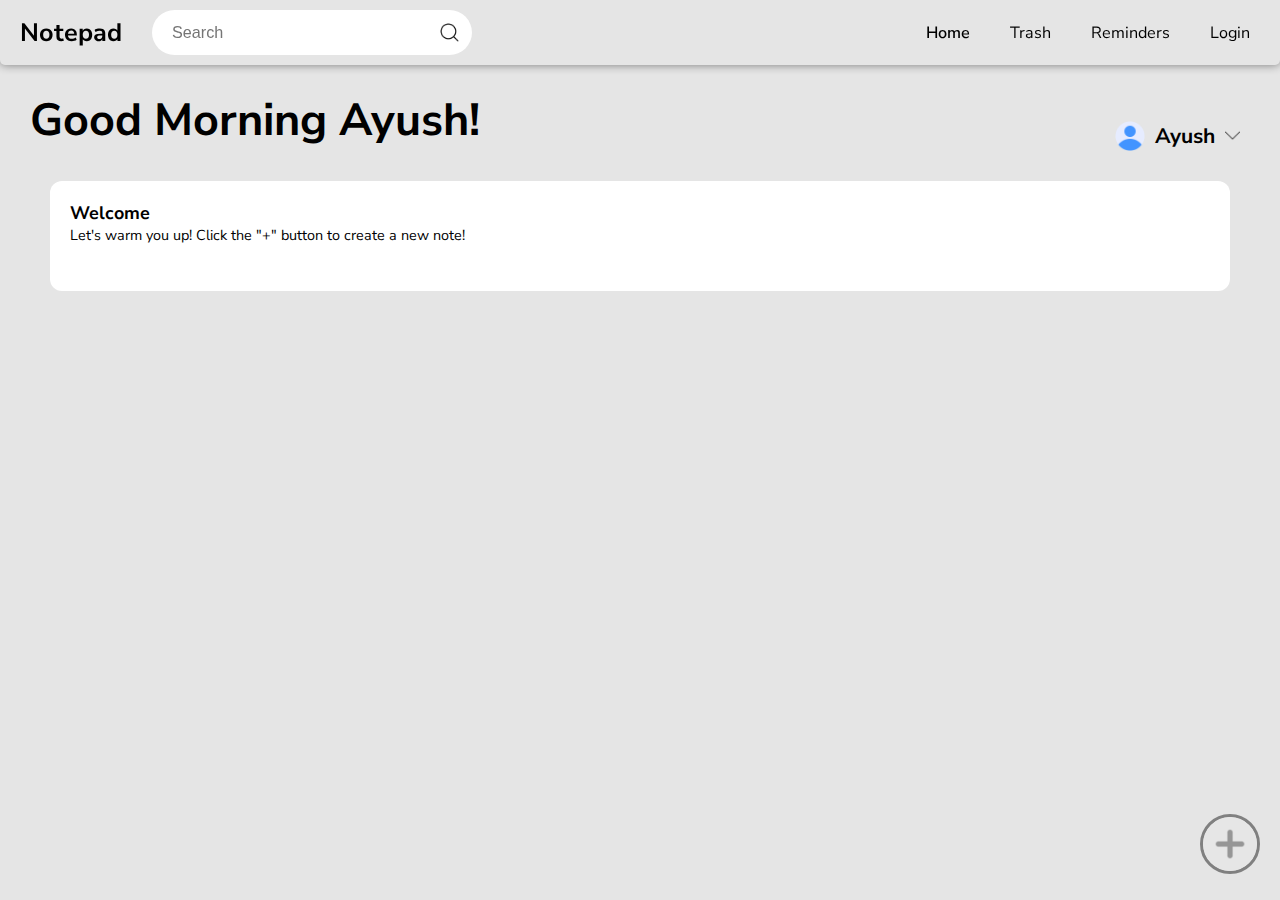
==== html/index.html @ 03faa2c9 "Update and rename home.html to index.html" ====
<!DOCTYPE html>
<html lang="en">
<head>
    <meta charset="UTF-8">
    <meta name="viewport" content="width=device-width, initial-scale=1.0">
    <title>Notes</title>
    <link rel="stylesheet" href="/css/home.css">
    <link href="https://fonts.googleapis.com/css2?family=Montserrat&family=Nunito+Sans:opsz@6..12&display=swap" rel="stylesheet">
</head>
<body>
  
  
    <div class="page grid">
        <!-- DESKTOP NAVBAR -->
        <nav class="desktop">
            <ul><div class="left">

              <div id="logo"><h3>Notepad</h3></div>
              
              <li class="search-container">
                <input type="search" placeholder="Search">
                <img src="/assets/search.png" alt="">
              </li>
            </div>
              
                <div class="right">

                  <li><a href="/html/home.html" class="active-nav">Home</a></li>
                  <li><a href="/html/archive.html">Trash</a></li>
                  <li><a href="/html/reminder.html">Reminders</a></li>
                  <!-- <li><a href="/html/to_do.html">To-Do</a></li> -->

                  <li id="login"><a href="/html/login.html">Login</a></li>
                </div>
                
            </ul>
        </nav>

        <nav class="mobiles-top">
            <h2>Notepad</h2>
            <img src="/assets/user.png" alt="">
        </nav>
        <nav class="mobiles-bottom">
            <ul>
              
                
              <li id="home-icon" class="nav-link" onclick="highlightButton(event, 'home')"><a href="/html/home.html"><img src="/assets/home2.png" alt=""><h4>Home</h4></a></li>
              <li id="delete-icon" class="nav-link" onclick="highlightButton(event, 'archive')"><a href="/html/archive.html"><img src="/assets/delete2.png" alt=""><h4>Trash</h4></a></li>
              <li id="reminder-icon" class="nav-link" onclick="highlightButton(event, 'notification')"><a href="/html/reminder.html"><img src="/assets/reminder.png" alt=""><h4>Reminders</h4></a></li> 
              
              <li id="setting-icon" class="nav-link" onclick="highlightButton(event, 'setting')"><a href="/html/profile.html"><img src="/assets/profile.png" alt=""><h4>Profile</h4></li></a>
            </ul>
        </nav>

        <div class="main ">

            <section class="top">
                <h1 class="welcome">
                    Good Morning Ayush!
                </h1>
                <div class="profile">
                  <img src="/assets/user.png" alt="" id="profile-img">
                  <h3>Ayush</h3>
                  <img src="/assets/down-arrow.png" alt="" id="dropdown" >
                  <div class="dropdown-content">
                    <!-- <a href="">Change Theme</a> -->
                    <a href="/html/profile.html">My Profile</a>
                    <a href="">Contact Us</a>
                    <a href="" id="logout-btn">Logout</a>
                  </div>
                </div>
                <section class="search-container">
                  <input type="search" placeholder="Search">
                </section>
            </section>
            <div class="new-note">
                <a href="#" onclick="return openPopup(event)">
                    <img src="/assets/plus-new.png" alt="">
                </a>
            </div>
            <div id="popup" class="popup">
                <div class="popup-content">
                  <span class="close" onclick="closePopup()">&times;</span>
                  <h3>Add a new note</h3>
                  <textarea id="topicInput" placeholder="Enter your topic here" maxlength="50"></textarea>
                  <textarea id="noteInput" placeholder="Enter your note here" oninput="adjustTextareaHeight(this)"></textarea>
                  <button onclick="submitNote()">Create</button>
                </div>
              </div>
              
            <section class="box-container grid">
              <a href="/html/notes-page.html">
                
              <div class="box">
                
                    
                
                <h2>Welcome</h2>
                <p>Let's warm you up! Click the "+" button to create a new note!</p>
            </div></a>
        </section>
             
        </div>

    </div>
</body>
<script>
    
  function openPopup() {
    document.getElementById('popup').style.display = 'block';
  }

  function closePopup() {
    document.getElementById('popup').style.display = 'none';
  }
  function submitNote() {
    const topicInput = document.getElementById('topicInput').value;
    const noteInput = document.getElementById('noteInput').value;
    
    if (topicInput.length > 50) {
      alert('The title of your note must be 50 characters or less.');
      return;
    }
    const boxContainer = document.querySelector('.box-container');
    const newBox = document.createElement('div');
    newBox.classList.add('box');
    newBox.innerHTML = `
    <img src="/NOTES WEBSITE/assets/delete2.png" alt="">
      <h2>${topicInput}</h2>
      <p>${noteInput}</p>
    `;
    boxContainer.appendChild(newBox);



  // Clear the text areas after submitting the note
  document.getElementById('topicInput').value = '';
  document.getElementById('noteInput').value = '';
    // Close the popup after submitting the note
    closePopup();
  }

  const MAX_HEIGHT = 450;
  function adjustTextareaHeight(textarea) {
    textarea.style.height = 'auto'; // Reset the height to auto to calculate the new height
    textarea.style.height = Math.min(textarea.scrollHeight, MAX_HEIGHT) + 'px'; // Set the new height
  }

  let prevClickedButton = null;

function highlightButton(event, target) {
  const navLinks = document.querySelectorAll('.mobiles-bottom .nav-link');

  // Remove active class from the previously clicked button
  if (prevClickedButton) {
    prevClickedButton.classList.remove('active');
  }

  // Toggle active class on the clicked nav-link
  event.target.classList.toggle('active');

  // Store the currently clicked button as the previously clicked button
  prevClickedButton = event.target;
}



// DROPDOWN CONTENT 
document.addEventListener('DOMContentLoaded', function () {
        const dropdown = document.getElementById('dropdown');
        const dropdownContent = document.querySelector('.dropdown-content');

        dropdown.addEventListener('click', function () {
            // Toggle the display property of dropdownContent
            dropdownContent.style.display = (dropdownContent.style.display === 'block') ? 'none' : 'block';
        });

        document.addEventListener('click', function (event) {
            // Check if the clicked element is outside the .dropdown-content
            if (!dropdownContent.contains(event.target) && event.target !== dropdown) {
                // If so, hide the dropdown content
                dropdownContent.style.display = 'none';
            }
        });
    });




</script>
</html>
---- css/home.css ----
* {
    margin: 0;
    padding: 0;
    box-sizing: border-box;
}
/* SCROLLBAR  */
::-webkit-scrollbar {
    width: 8.5px;
  }
  ::-webkit-scrollbar-track {
    background: #929292;
  }
  ::-webkit-scrollbar-thumb {
    background: #535353;
    border-radius: 20px;
  }
  ::-webkit-scrollbar-thumb:hover{
    background: rgb(74, 74, 74);
  }
:root {
    --p_color: rgb(229, 229, 229);
    --nav_color: rgb(36, 36, 36);
    --nav_txt: rgb(191, 189, 189);
}

body {
    overflow-x: hidden;
    background-color: var(--p_color);
    font-size: 18px;
    font-family: 'Nunito Sans', sans-serif;
}
.box img{
    display: none;}

.profile {
    display: none;
}
.active-nav{
    font-weight: 600;
}

a {
    text-decoration: none;
}

li {
    list-style: none;
}

.desktop a:hover{
    font-weight: 900;
}

.popup {
    display: none;
    position: fixed;
    z-index: 1;
    left: 0;
    top: 0;
    width: 100%;
    height: 100%;
    background-color: rgba(0, 0, 0, 0.5);
    backdrop-filter: blur(3px);
}

.popup-content h3 {
    color: black;
}

.popup-content {
    display: flex;

    flex-direction: column;
    background-color: white;
    margin: 15% auto;
    padding: 20px;
    border: 1px solid #888;
    width: 80%;
    border-radius: 10px;
}

.close {
    color: #aaa;
    float: right;
    width: 20px;
    font-size: 28px;
    font-weight: bold;
    cursor: pointer;
}

.profile img {
    width: 50px;
    display: none;
}

.close:hover,
.close:focus {
    color: black;
    text-decoration: none;
    cursor: pointer;
}

.dropdown-content {
    display: none;
}


textarea {
    align-items: center;
    margin: 20px auto;
    width: 100%;
    height: 100px;
    padding: 10px;
    background: var(--p_color);
    color: var(--nav_txt);
    border: none;
    border-radius: 10px;
    resize: vertical;
    font-size: 1.2em;
    color: black;
    font-family: 'Nunito Sans', sans-serif;

}

button {
    background-color: var(--p_color);
    color: black;
    border-radius: 10px;
    border: none;
    padding: 10px 20px;
    cursor: pointer;
}




.box-container {
    margin: 0px 20px;
    margin-bottom: 100px;
    grid-gap: 10px;
    display: grid;
    grid-template-columns: repeat(auto-fit, minmax(300px, 1fr));
    grid-auto-rows: minmax(100px, auto);
}

.box {
    width: 100%;
    min-height: 110px;
    word-wrap: break-word;
    border-radius: 12px;
    background-color: white;
    padding: 20px;
    color: black;
}
.box img {
    position: absolute;
    top: 10px;
    right: 10px;
    width: 15px;
    filter: opacity(0.5);
    transition: 0.2s all ease-in-out;
  }

.box h2 {
    font-size: 1em;
}

.box p {
    font-size: 0.8em;
}



/* MOBILES */
@media screen and (max-width:800px) {
    .mobiles-top {
        width: 100%;
        background-color: var(--p_color);
        color: black;
        display: inline-block;
        padding: 20px;
        border-radius: 5px;
        border-top-left-radius: 0px;
        border-top-right-radius: 0px;
        box-shadow: 0px 0px 20px rgba(0, 0, 0, 0.199);
        position:sticky;
        top: 0;
    }

    .desktop {
        display: none;
    }

    .mobiles-top h2 {
        float: left;

    }

    .main {
        grid-column: 1/8;


    }
    
    .top {
        display: flex;
        flex-direction: column;
        justify-content: center;
        align-items: center;
    }

    .top h1 {
        margin: 20px;
    }

    .mobiles-bottom {
        justify-content: space-evenly;
        align-items: center;
        text-align: center;
        margin: auto;
        display: flex;
        position: fixed;
        flex-wrap: nowrap;
        bottom: 0px;
        width: 100%;
        flex-direction: row;
        border-radius: 15px;
        border-bottom-left-radius: 0px;
        border-bottom-right-radius: 0px;

        box-shadow: 0px 0px 20px rgba(58, 58, 58, 0.249);
        background-color: var(--p_color);
        border-top: 1px solid var(--p_color);
    }

    .mobiles-bottom li {
        width: 70px;
        text-align: center;
        /* margin: 0px 30px; */
        padding: 10px;
        display: inline-block;
    }

    .mobiles-bottom img {
        display: inline-block;
        filter: opacity(0.5);
        width: 25px;

    }

    .mobiles-bottom h4 {
        color: var(--nav_txt);
        font-size: 0.6em;
        /* align-items: center; */
        text-align: center;
    }

    #home-icon {
        float: left;
    }

    

   

    .welcome {
        width: 100%;
        display: block;
        text-align: center;
    }

    .new-note {
        position: fixed;
        bottom: 80px;
        right: 10px;

    }

    .new-note img {
        border-radius: 100px;
        width: 60px;
        box-shadow: 0px 0px 20px rgba(64, 25, 25, 0.636);
        filter: brightness(.8);
    }

    .search-container {
        margin: 20px;
        margin-bottom: 40px;
        padding: 5px 10px;
        max-width: 200px;
        background-color: white;
        border-radius: 10px;
    }

    .search-container input {
        border: none;
        max-width: 150px;
        color: black;
        background-color: white;
        outline: none;
        font-family: 'Nunito Sans', sans-serif;

    }

    .search-container input::placeholder {
        color: var(--nav_txt);
        align-items: center;
    }

    .mobiles-top img {
        width: 35px;
        float: right;
        box-shadow: 0px 0px 20px rgba(0, 0, 0, 0.582);
        border-radius: 100px;
    }

    .mobiles-bottom .active {
        filter: brightness(1);
        /* border-bottom: 1px solid black; */
    }
    




}

/* THINNER MOBILES  */
@media screen and (max-width: 320px) {
    .mobiles-bottom li {
        /* margin: 10px; */
        width: 23%;
        padding: 10px 20px;
        text-align: center;
        align-items: center;
        margin: 0;
    }

    .new-note {
        right: 20px;
        bottom: 70px;
    }

    .new-note img {
        width: 50px;
    }

    .mobiles-bottom img {
        align-items: center;
        width: 22px;
    }

    .mobiles-bottom h4 {
        display: none;
        font-size: 0.4em;
    }

    .mobiles-top h2 {
        font-size: 1em;
    }
    .mobiles-top{
        border-radius: 5px;
        border-top-left-radius: 0px;
        border-top-right-radius: 0px;
    }

    .mobiles-top img {
        width: 25px;
    }

    .welcome {
        font-size: 1.1em;
    }

    .box h2 {
        font-size: 0.8em;
    }
}


/* DESKTOP  */


@media screen and (min-width: 800px) {
    body {
        height: 100%;
    }

    .mobiles-top {
        display: none;
    }

    .mobiles-bottom {
        display: none;
    }

    .new-note img {
        width: 100px;
    }

    .popup-content {
        position: fixed;
        left: 10%;

    }

    .desktop {
        position: fixed;
        top: 0;
        width: 100%;
        box-shadow: 0px 0px 10px rgba(0, 0, 0, 0.468);
        border-radius: 5px;
        border-top-left-radius: 0px;
        border-top-right-radius: 0px;
        background-color: var(--p_color);
    }

    .desktop ul {
        display: flex;

    }

    .right {
        display: flex;
        position: fixed;
        right: 10px;
    }
    

    .profile {
        display: flex;
        align-items: center;
        transition-delay: 0.5s;

        /* align-self: center; */
        flex-direction: row;
        transition: 0.5s ease-in-out;
    }

    .profile img {
        width: 30px;
        margin: 10px;
        height: 30px;
        display: inline-block;
    }

    #dropdown {
        margin: 10px;
        width: 15px;
        height: 15px;
        cursor: pointer;
    }

    #logo {
        cursor: pointer;
        margin: 0px 20px;
        font-size: 1.2em;
        align-items: center;
        align-self: center;
    }

    .desktop a {
        color: black;
        font-size:0.9em;
    }

    .desktop li {
        justify-content: flex-end;
        color: black;
        padding: 10px;

        margin: 10px 10px;
    }

    .top {
        display: flex;
        flex-direction: column;
        align-items: center;
        align-self: center;

    }

    .welcome {
        color: black;
        justify-content: flex-start;
        width: 100%;
        font-size: 2.5em;
        margin-bottom: 30px;
    }

    .new-note {
        position: fixed;
        bottom: 20px;
        right: 20px;
    }

    .new-note img {
        width: 60px;
        border: 3px solid gray;
        border-radius: 100px;
    }

    .main {
        grid-column: 1/8;
        margin: 20px;
        margin-top: 80px;
        padding: 10px;
    }

    .main .search-container {
        display: none;
    }

    .search-container img {
        width: 25px;
        align-self: center;
        align-items: center;
        float: right;
        margin: 0px 0px;
    }

    .search-container {
        /* margin: 0px 10px; */
        align-self: center;
        width: 25%;
        align-items: center;
        background-color: white;
        border-radius: 30px;


    }

    .search-container input {
        padding: 0px;
        border: none;
        width: 90%;
        outline: none;
        padding-left: 10px;
        background-color: white;
        font-size: 0.9em;
        align-self: center;
        align-items: center;

    }

    .top {
        flex-direction: row;
    }

    .dropdown-content {
        display: none;
        position: absolute;
        top: 100px;
        min-width: 160px;
        border-radius: 20px;
        box-shadow: 0px 0px 16px 0px rgba(124, 235, 248, 0.4);
        z-index: 1;
    }

    .dropdown-content a {
        color: black;
        padding: 12px 16px;
        background-color: rgba(255, 255, 255, 0.368);
        text-decoration: none;
        display: block;
        margin: 5px;
        transition: 0.2s ease-in-out;
        border-radius: 15px;
    }
    .dropdown-content a:nth-child(3):hover{
        background-color: rgb(241, 241, 122);
    }
    .dropdown-content a:nth-child(2):hover{
        background-color: rgb(94, 193, 254);
    }
    .dropdown-content #logout-btn{
        background-color: rgb(251, 111, 111);
    }
    .dropdown-content #logout-btn:hover{
        background-color: red;
    }
    .dropdown-content a:hover {
        background-color: #ddd;

    }

    /* .profile:hover .dropdown-content {
        display: block;
        transition: 0.5s ease-in-out;
    } */

    .left {
        display: flex;
        width: 100%;
    }
    .box-container{
    grid-template-columns: repeat(auto-fit, minmax(300px, 1fr));
    }
    .popup-content{
        max-height: 70%;
    }
    .box{
        transition: 0.15s ease-in-out;
    }
    .box img{
        display: none;
        margin-top: 10px;
        width: 15px;
        float: right;
        filter: opacity(0.5);
        transition: 0.2s all ease-in-out;
    }
    .box:hover{
        transform: scale(1.02);
        
    }
    .box img:hover{
        filter: opacity(1);
        filter: drop-shadow(0px 0px 10px black);
    }
    .box:hover img{
        display: inline-block;
    }
    .box p{
        white-space: nowrap;
        overflow: hidden;
        text-overflow: ellipsis;
        max-width: 100%;
        transition: 0.5s all ease-in-out;
    }

    .box:hover p {
        white-space: normal;
        overflow: visible;
        text-overflow: unset;
    }
}

/* WIDE SCREENS */
@media screen and (min-width:1200px) {
    .popup-content {
        position: fixed;
        left: 10%;
        top: -20%;
    }
}

@media (prefers-color-scheme: dark){
    body{
        background-color: rgb(23, 23, 23);
        color: white;
    }
    .welcome{
        color: white;
    }
    .mobiles-bottom{
        background-color: var(--nav_color);
        border: none;
    }
    .mobiles-bottom img{
        filter: invert();
    }
    .box{
        background-color: var(--nav_color);
        color: white;
    }
    .mobiles-top h2{
        color: white;
    }
    .mobiles-top{
        background-color: var(--nav_color);

    }
    .popup-content h3{
        
        color: white;
    }
    .popup-content{
        background-color: rgb(23, 23, 23);
    }
    .popup-content textarea{
        background-color: var(--nav_color);
        color: white;
    }
    .popup-content button{
        background-color: var(--nav_color);
        color: white;
    }
    .desktop{
        background-color: var(--nav_color);
    }
    .desktop a{
        color: white;

    }
    .box img {
        filter: invert();
    }
    .box img:hover{
        filter: drop-shadow(0px 0px 10px white);
    }
    .dropdown-content{
        background-color: black;
    }
    #dropdown{
        filter: invert();
    }
    .dropdown-content a:hover {
        
        background-color:rgb(188, 186, 186);

    }
    .search-container{
        background-color: gray;
    }
    .search-container img{
        filter: invert();
    }
    .search-container input{
        background-color: gray;
        color: white;
    }
    .search-container input::placeholder{
        color: white;

    }
    .right li a:hover, #logo a h3{
        color: black;
    }
}
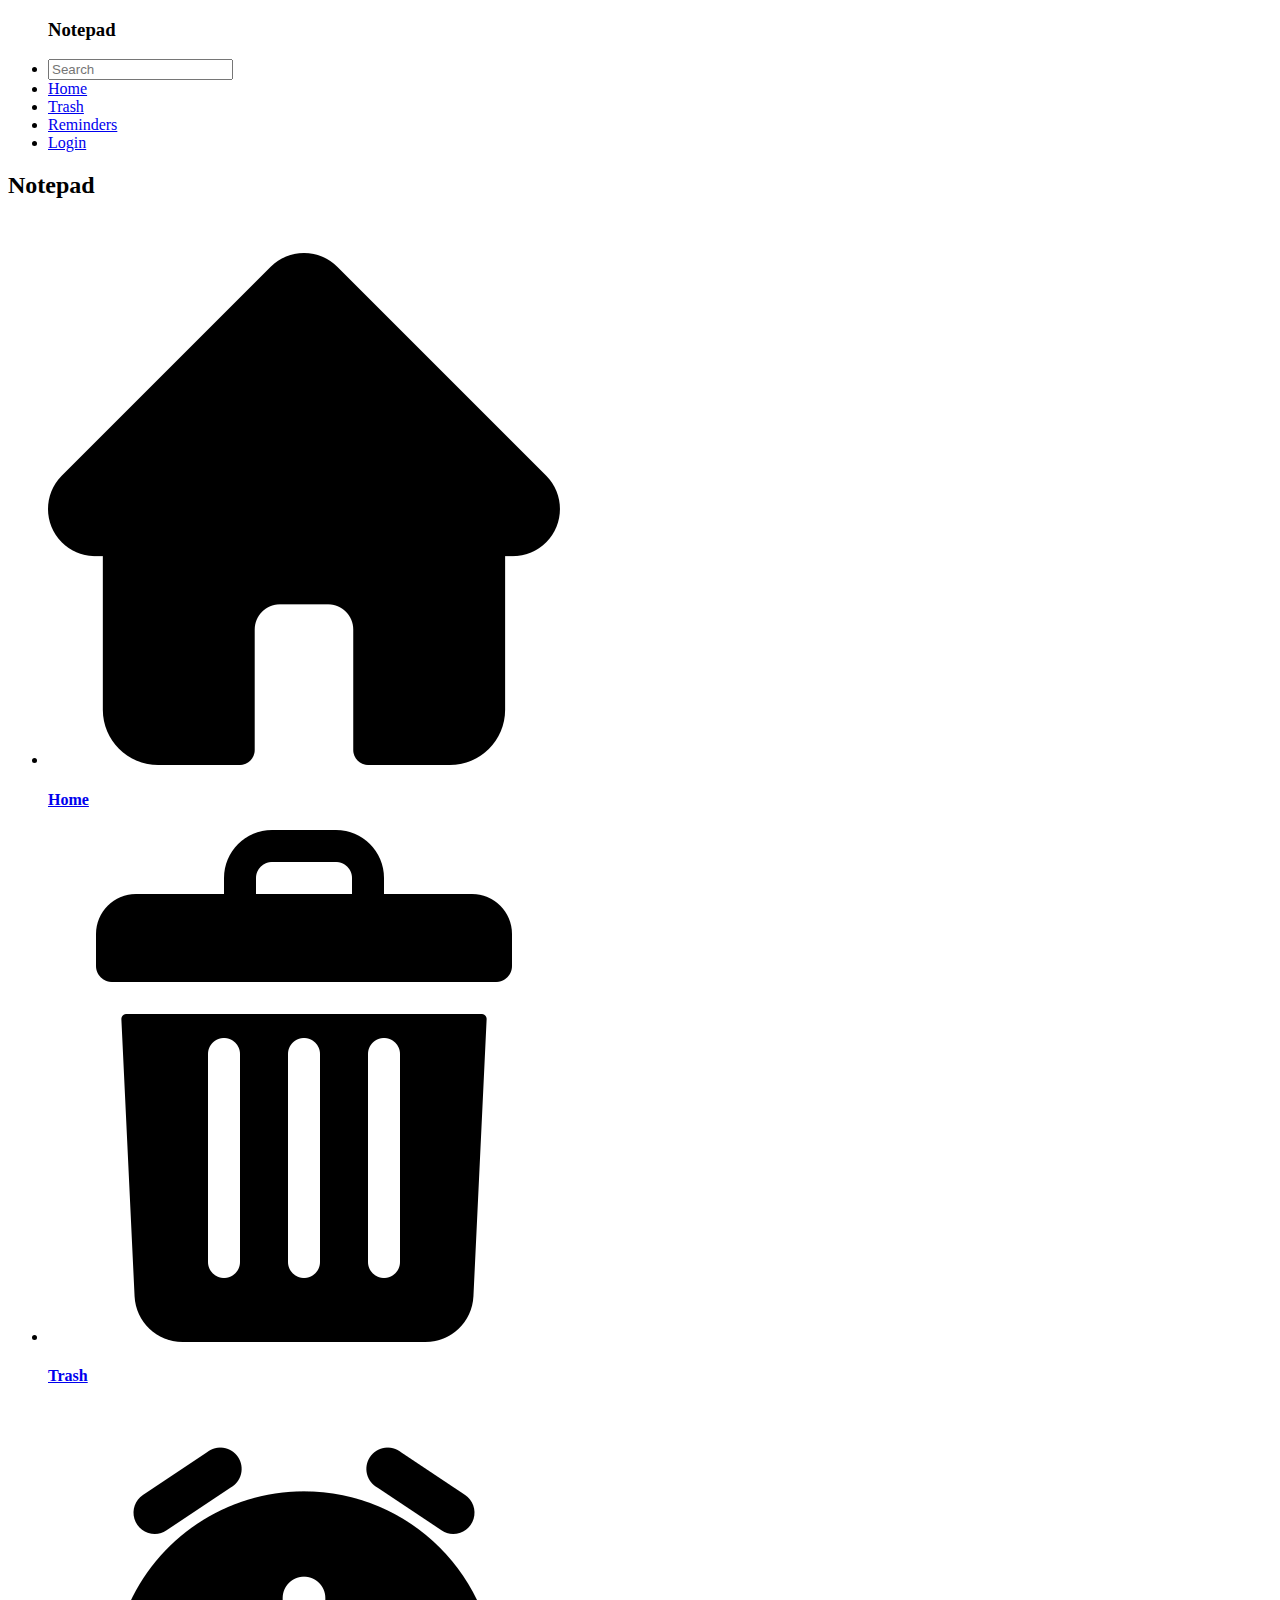
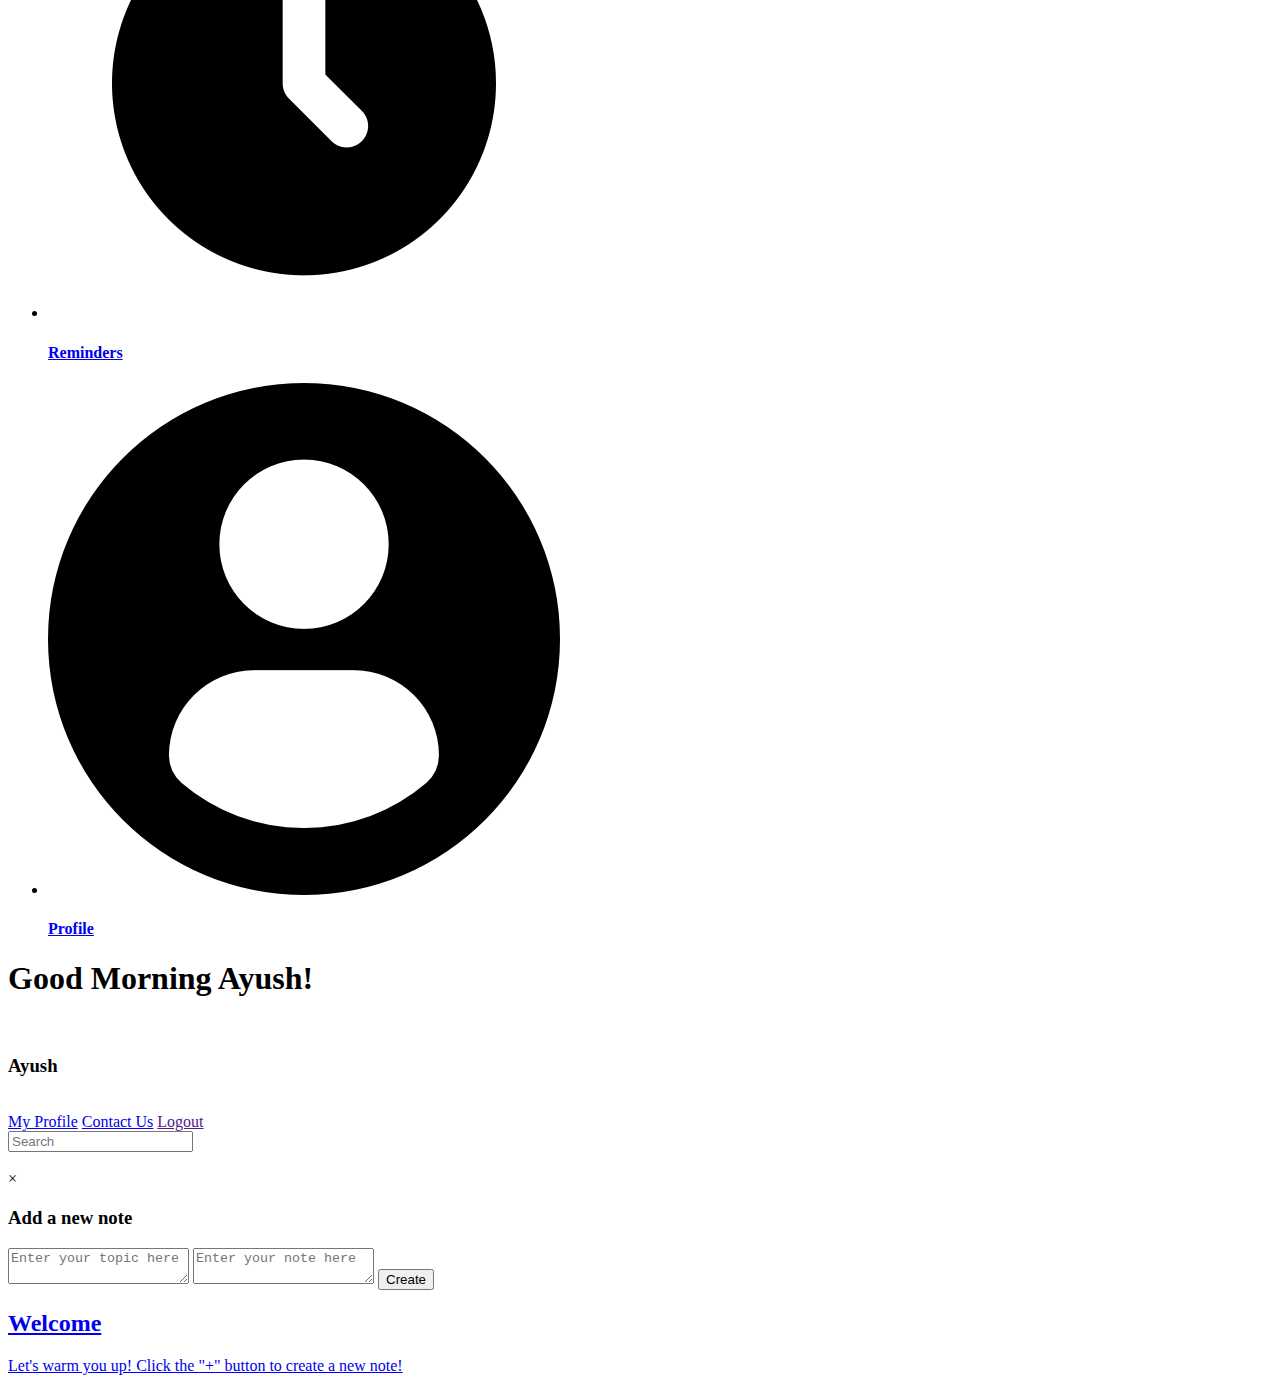
==== commit 8528d014: "Update index.html" ====
--- a/html/index.html
+++ b/html/index.html
@@ -4,14 +4,14 @@
     <meta charset="UTF-8">
     <meta name="viewport" content="width=device-width, initial-scale=1.0">
     <title>Notes</title>
-    <link rel="stylesheet" href="/css/home.css">
+    <link rel="stylesheet" href="./css/home.css">
     <link href="https://fonts.googleapis.com/css2?family=Montserrat&family=Nunito+Sans:opsz@6..12&display=swap" rel="stylesheet">
 </head>
 <body>
   
   
     <div class="page grid">
-        <!-- DESKTOP NAVBAR -->
+        <!-- DESKTOP NAVBAR --> 
         <nav class="desktop">
             <ul><div class="left">
 
@@ -19,18 +19,18 @@
               
               <li class="search-container">
                 <input type="search" placeholder="Search">
-                <img src="/assets/search.png" alt="">
+                <img src="./assets/search.png" alt="">
               </li>
             </div>
               
                 <div class="right">
 
-                  <li><a href="/html/home.html" class="active-nav">Home</a></li>
-                  <li><a href="/html/archive.html">Trash</a></li>
-                  <li><a href="/html/reminder.html">Reminders</a></li>
+                  <li><a href="./html/index.html" class="active-nav">Home</a></li>
+                  <li><a href="./html/archive.html">Trash</a></li>
+                  <li><a href="./html/reminder.html">Reminders</a></li>
                   <!-- <li><a href="/html/to_do.html">To-Do</a></li> -->
 
-                  <li id="login"><a href="/html/login.html">Login</a></li>
+                  <li id="login"><a href="./html/login.html">Login</a></li>
                 </div>
                 
             </ul>
@@ -38,17 +38,17 @@
 
         <nav class="mobiles-top">
             <h2>Notepad</h2>
-            <img src="/assets/user.png" alt="">
+            <img src="./assets/user.png" alt="">
         </nav>
         <nav class="mobiles-bottom">
             <ul>
               
                 
-              <li id="home-icon" class="nav-link" onclick="highlightButton(event, 'home')"><a href="/html/home.html"><img src="/assets/home2.png" alt=""><h4>Home</h4></a></li>
-              <li id="delete-icon" class="nav-link" onclick="highlightButton(event, 'archive')"><a href="/html/archive.html"><img src="/assets/delete2.png" alt=""><h4>Trash</h4></a></li>
-              <li id="reminder-icon" class="nav-link" onclick="highlightButton(event, 'notification')"><a href="/html/reminder.html"><img src="/assets/reminder.png" alt=""><h4>Reminders</h4></a></li> 
+              <li id="home-icon" class="nav-link" onclick="highlightButton(event, 'home')"><a href="./html/home.html"><img src="/assets/home2.png" alt=""><h4>Home</h4></a></li>
+              <li id="delete-icon" class="nav-link" onclick="highlightButton(event, 'archive')"><a href="./html/archive.html"><img src="/assets/delete2.png" alt=""><h4>Trash</h4></a></li>
+              <li id="reminder-icon" class="nav-link" onclick="highlightButton(event, 'notification')"><a href="./html/reminder.html"><img src="/assets/reminder.png" alt=""><h4>Reminders</h4></a></li> 
               
-              <li id="setting-icon" class="nav-link" onclick="highlightButton(event, 'setting')"><a href="/html/profile.html"><img src="/assets/profile.png" alt=""><h4>Profile</h4></li></a>
+              <li id="setting-icon" class="nav-link" onclick="highlightButton(event, 'setting')"><a href="./html/profile.html"><img src="/assets/profile.png" alt=""><h4>Profile</h4></li></a>
             </ul>
         </nav>
 
@@ -59,13 +59,13 @@
                     Good Morning Ayush!
                 </h1>
                 <div class="profile">
-                  <img src="/assets/user.png" alt="" id="profile-img">
+                  <img src="./assets/user.png" alt="" id="profile-img">
                   <h3>Ayush</h3>
-                  <img src="/assets/down-arrow.png" alt="" id="dropdown" >
+                  <img src="./assets/down-arrow.png" alt="" id="dropdown" >
                   <div class="dropdown-content">
                     <!-- <a href="">Change Theme</a> -->
-                    <a href="/html/profile.html">My Profile</a>
-                    <a href="">Contact Us</a>
+                    <a href="./html/profile.html">My Profile</a>
+                    <a href="#">Contact Us</a>
                     <a href="" id="logout-btn">Logout</a>
                   </div>
                 </div>
@@ -75,7 +75,7 @@
             </section>
             <div class="new-note">
                 <a href="#" onclick="return openPopup(event)">
-                    <img src="/assets/plus-new.png" alt="">
+                    <img src="./assets/plus-new.png" alt="">
                 </a>
             </div>
             <div id="popup" class="popup">
@@ -89,7 +89,7 @@
               </div>
               
             <section class="box-container grid">
-              <a href="/html/notes-page.html">
+              <a href="./html/notes-page.html">
                 
               <div class="box">
                 
@@ -125,7 +125,7 @@
     const newBox = document.createElement('div');
     newBox.classList.add('box');
     newBox.innerHTML = `
-    <img src="/NOTES WEBSITE/assets/delete2.png" alt="">
+    <img src="./assets/delete2.png" alt="">
       <h2>${topicInput}</h2>
       <p>${noteInput}</p>
     `;
